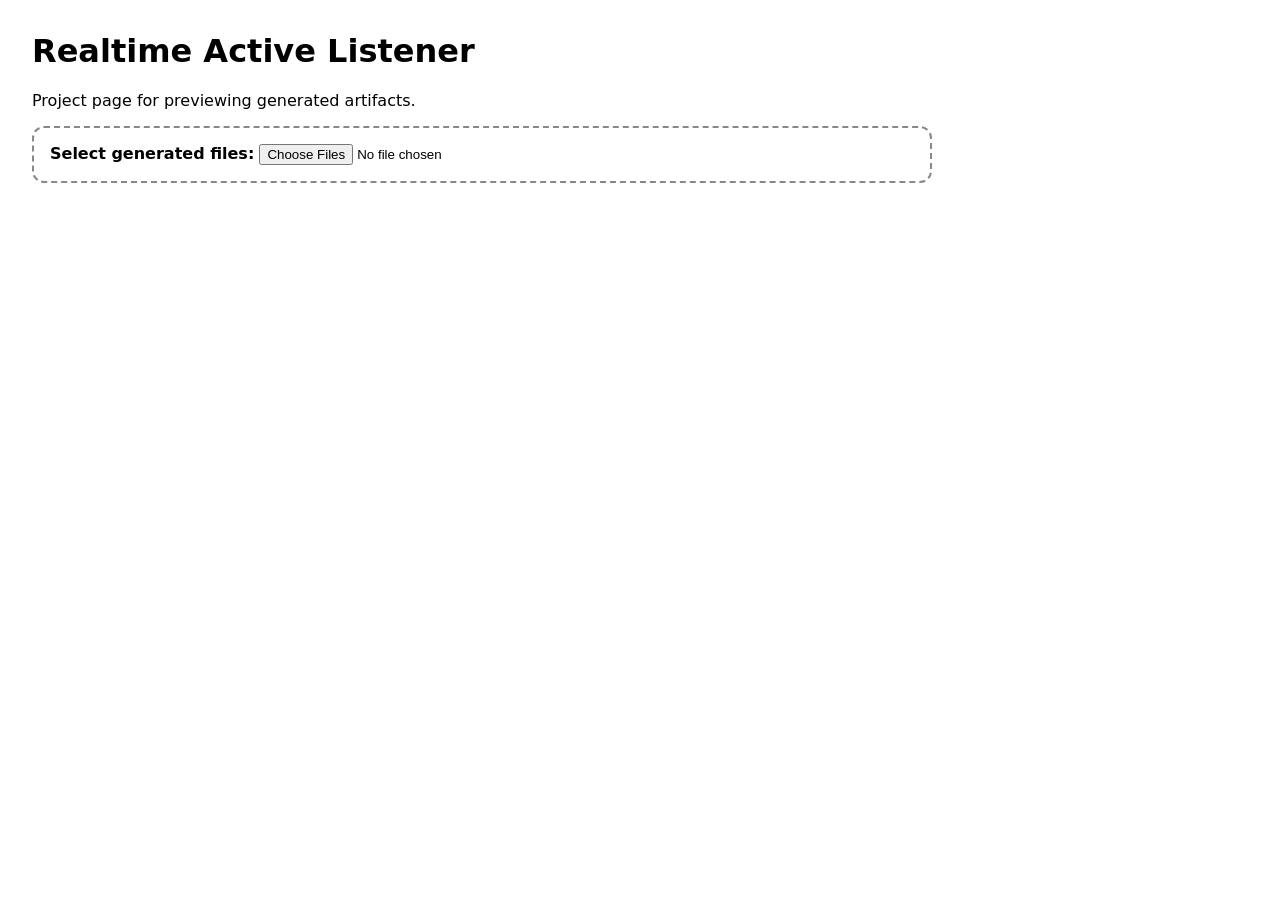
==== index.html @ 320775b0 "Add minimal project webpage for generated artifact previews" ====
<!doctype html>
<html lang="en">
  <head>
    <meta charset="utf-8" />
    <meta name="viewport" content="width=device-width, initial-scale=1" />
    <title>Realtime Active Listener - Project Page</title>
    <style>
      :root {
        color-scheme: light dark;
        font-family: system-ui, -apple-system, Segoe UI, Roboto, sans-serif;
      }
      body {
        margin: 0;
        padding: 2rem;
        max-width: 900px;
      }
      h1 {
        margin-top: 0;
      }
      .upload {
        border: 2px dashed #888;
        border-radius: 0.75rem;
        padding: 1rem;
      }
      .gallery {
        margin-top: 1rem;
        display: grid;
        gap: 1rem;
        grid-template-columns: repeat(auto-fill, minmax(250px, 1fr));
      }
      .item {
        border: 1px solid #666;
        border-radius: 0.5rem;
        padding: 0.5rem;
      }
      img,
      video,
      audio {
        width: 100%;
      }
      pre {
        white-space: pre-wrap;
        overflow-wrap: anywhere;
      }
    </style>
  </head>
  <body>
    <main>
      <h1>Realtime Active Listener</h1>
      <p>Project page for previewing generated artifacts.</p>

      <section class="upload">
        <label for="files"><strong>Select generated files:</strong></label>
        <input id="files" type="file" multiple />
      </section>

      <section id="gallery" class="gallery" aria-live="polite"></section>
    </main>

    <script>
      const input = document.getElementById('files');
      const gallery = document.getElementById('gallery');

      function itemWrapper(file) {
        const wrapper = document.createElement('article');
        wrapper.className = 'item';
        const title = document.createElement('h2');
        title.style.fontSize = '1rem';
        title.style.margin = '0 0 0.5rem 0';
        title.textContent = file.name;
        wrapper.appendChild(title);
        return wrapper;
      }

      function previewFile(file) {
        const wrapper = itemWrapper(file);

        if (file.type.startsWith('image/')) {
          const img = document.createElement('img');
          img.alt = file.name;
          img.src = URL.createObjectURL(file);
          wrapper.appendChild(img);
        } else if (file.type.startsWith('video/')) {
          const video = document.createElement('video');
          video.controls = true;
          video.src = URL.createObjectURL(file);
          wrapper.appendChild(video);
        } else if (file.type.startsWith('audio/')) {
          const audio = document.createElement('audio');
          audio.controls = true;
          audio.src = URL.createObjectURL(file);
          wrapper.appendChild(audio);
        } else if (file.type.startsWith('text/')) {
          const reader = new FileReader();
          reader.onload = () => {
            const pre = document.createElement('pre');
            pre.textContent = String(reader.result || '');
            wrapper.appendChild(pre);
          };
          reader.readAsText(file);
        } else {
          const p = document.createElement('p');
          p.textContent = 'Preview not available for this file type.';
          wrapper.appendChild(p);
        }

        gallery.appendChild(wrapper);
      }

      input.addEventListener('change', () => {
        gallery.innerHTML = '';
        Array.from(input.files || []).forEach(previewFile);
      });
    </script>
  </body>
</html>
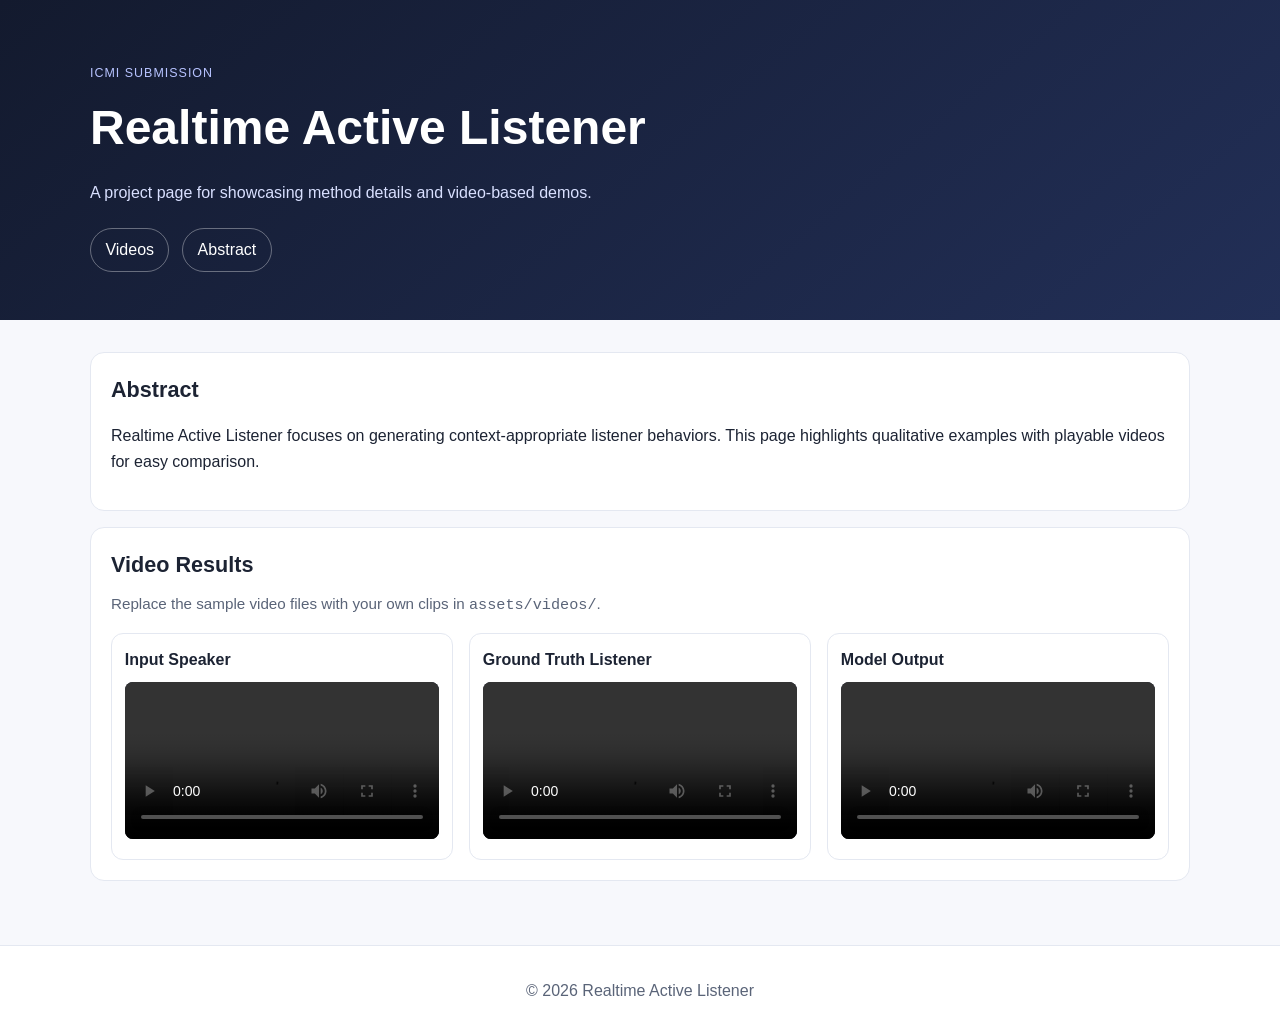
==== commit 948fb3fb: "Add video-focused project page layout" ====
--- a/index.html
+++ b/index.html
@@ -1,116 +1,68 @@
 <!doctype html>
 <html lang="en">
-  <head>
-    <meta charset="utf-8" />
-    <meta name="viewport" content="width=device-width, initial-scale=1" />
-    <title>Realtime Active Listener - Project Page</title>
-    <style>
-      :root {
-        color-scheme: light dark;
-        font-family: system-ui, -apple-system, Segoe UI, Roboto, sans-serif;
-      }
-      body {
-        margin: 0;
-        padding: 2rem;
-        max-width: 900px;
-      }
-      h1 {
-        margin-top: 0;
-      }
-      .upload {
-        border: 2px dashed #888;
-        border-radius: 0.75rem;
-        padding: 1rem;
-      }
-      .gallery {
-        margin-top: 1rem;
-        display: grid;
-        gap: 1rem;
-        grid-template-columns: repeat(auto-fill, minmax(250px, 1fr));
-      }
-      .item {
-        border: 1px solid #666;
-        border-radius: 0.5rem;
-        padding: 0.5rem;
-      }
-      img,
-      video,
-      audio {
-        width: 100%;
-      }
-      pre {
-        white-space: pre-wrap;
-        overflow-wrap: anywhere;
-      }
-    </style>
-  </head>
-  <body>
-    <main>
+<head>
+  <meta charset="utf-8" />
+  <meta name="viewport" content="width=device-width, initial-scale=1" />
+  <title>Realtime Active Listener</title>
+  <link rel="stylesheet" href="styles.css" />
+</head>
+<body>
+  <header class="hero">
+    <div class="container">
+      <p class="kicker">ICMI Submission</p>
       <h1>Realtime Active Listener</h1>
-      <p>Project page for previewing generated artifacts.</p>
+      <p class="subtitle">A project page for showcasing method details and video-based demos.</p>
+      <div class="links">
+        <a href="#videos">Videos</a>
+        <a href="#abstract">Abstract</a>
+      </div>
+    </div>
+  </header>
 
-      <section class="upload">
-        <label for="files"><strong>Select generated files:</strong></label>
-        <input id="files" type="file" multiple />
-      </section>
+  <main class="container">
+    <section id="abstract" class="card">
+      <h2>Abstract</h2>
+      <p>
+        Realtime Active Listener focuses on generating context-appropriate listener behaviors.
+        This page highlights qualitative examples with playable videos for easy comparison.
+      </p>
+    </section>
 
-      <section id="gallery" class="gallery" aria-live="polite"></section>
-    </main>
+    <section id="videos" class="card">
+      <h2>Video Results</h2>
+      <p class="hint">Replace the sample video files with your own clips in <code>assets/videos/</code>.</p>
+      <div class="video-grid">
+        <article>
+          <h3>Input Speaker</h3>
+          <video controls preload="metadata" playsinline>
+            <source src="assets/videos/input-speaker.mp4" type="video/mp4" />
+            Your browser does not support the video tag.
+          </video>
+        </article>
+        <article>
+          <h3>Ground Truth Listener</h3>
+          <video controls preload="metadata" playsinline>
+            <source src="assets/videos/ground-truth-listener.mp4" type="video/mp4" />
+            Your browser does not support the video tag.
+          </video>
+        </article>
+        <article>
+          <h3>Model Output</h3>
+          <video controls preload="metadata" playsinline>
+            <source src="assets/videos/model-output.mp4" type="video/mp4" />
+            Your browser does not support the video tag.
+          </video>
+        </article>
+      </div>
+    </section>
+  </main>
 
-    <script>
-      const input = document.getElementById('files');
-      const gallery = document.getElementById('gallery');
+  <footer>
+    <p>© <span id="year"></span> Realtime Active Listener</p>
+  </footer>
 
-      function itemWrapper(file) {
-        const wrapper = document.createElement('article');
-        wrapper.className = 'item';
-        const title = document.createElement('h2');
-        title.style.fontSize = '1rem';
-        title.style.margin = '0 0 0.5rem 0';
-        title.textContent = file.name;
-        wrapper.appendChild(title);
-        return wrapper;
-      }
-
-      function previewFile(file) {
-        const wrapper = itemWrapper(file);
-
-        if (file.type.startsWith('image/')) {
-          const img = document.createElement('img');
-          img.alt = file.name;
-          img.src = URL.createObjectURL(file);
-          wrapper.appendChild(img);
-        } else if (file.type.startsWith('video/')) {
-          const video = document.createElement('video');
-          video.controls = true;
-          video.src = URL.createObjectURL(file);
-          wrapper.appendChild(video);
-        } else if (file.type.startsWith('audio/')) {
-          const audio = document.createElement('audio');
-          audio.controls = true;
-          audio.src = URL.createObjectURL(file);
-          wrapper.appendChild(audio);
-        } else if (file.type.startsWith('text/')) {
-          const reader = new FileReader();
-          reader.onload = () => {
-            const pre = document.createElement('pre');
-            pre.textContent = String(reader.result || '');
-            wrapper.appendChild(pre);
-          };
-          reader.readAsText(file);
-        } else {
-          const p = document.createElement('p');
-          p.textContent = 'Preview not available for this file type.';
-          wrapper.appendChild(p);
-        }
-
-        gallery.appendChild(wrapper);
-      }
-
-      input.addEventListener('change', () => {
-        gallery.innerHTML = '';
-        Array.from(input.files || []).forEach(previewFile);
-      });
-    </script>
-  </body>
+  <script>
+    document.getElementById('year').textContent = new Date().getFullYear();
+  </script>
+</body>
 </html>
--- a/styles.css
+++ b/styles.css
@@ -0,0 +1,116 @@
+:root {
+  --bg: #f7f8fc;
+  --surface: #ffffff;
+  --text: #1c2333;
+  --muted: #5a6478;
+  --accent: #3347ff;
+  --border: #e4e8f1;
+}
+
+* { box-sizing: border-box; }
+
+body {
+  margin: 0;
+  font-family: Inter, "Segoe UI", Roboto, Arial, sans-serif;
+  color: var(--text);
+  background: var(--bg);
+  line-height: 1.6;
+}
+
+.container {
+  width: min(1100px, 92vw);
+  margin: 0 auto;
+}
+
+.hero {
+  background: linear-gradient(140deg, #131a2e, #222f57);
+  color: #fff;
+  padding: 4rem 0 3rem;
+}
+
+.kicker {
+  margin: 0;
+  color: #b7c3ff;
+  letter-spacing: .08em;
+  text-transform: uppercase;
+  font-size: .78rem;
+}
+
+h1 {
+  margin: .4rem 0 0;
+  font-size: clamp(2rem, 4vw, 3rem);
+}
+
+.subtitle {
+  margin: .8rem 0 1.4rem;
+  max-width: 700px;
+  color: #d9e0ff;
+}
+
+.links {
+  display: flex;
+  gap: .8rem;
+  flex-wrap: wrap;
+}
+
+.links a {
+  color: #fff;
+  text-decoration: none;
+  border: 1px solid rgba(255, 255, 255, .35);
+  padding: .5rem .9rem;
+  border-radius: 999px;
+}
+
+main {
+  padding: 2rem 0 3rem;
+}
+
+.card {
+  background: var(--surface);
+  border: 1px solid var(--border);
+  border-radius: 14px;
+  padding: 1.25rem;
+  margin-bottom: 1rem;
+}
+
+h2 {
+  margin: 0 0 .6rem;
+  font-size: 1.35rem;
+}
+
+.hint {
+  margin-top: 0;
+  color: var(--muted);
+  font-size: .95rem;
+}
+
+.video-grid {
+  display: grid;
+  gap: 1rem;
+  grid-template-columns: repeat(auto-fit, minmax(250px, 1fr));
+}
+
+.video-grid article {
+  border: 1px solid var(--border);
+  border-radius: 12px;
+  padding: .8rem;
+}
+
+h3 {
+  margin: 0 0 .6rem;
+  font-size: 1rem;
+}
+
+video {
+  width: 100%;
+  border-radius: 8px;
+  background: #0f1526;
+}
+
+footer {
+  border-top: 1px solid var(--border);
+  text-align: center;
+  color: var(--muted);
+  padding: 1rem;
+  background: #fff;
+}
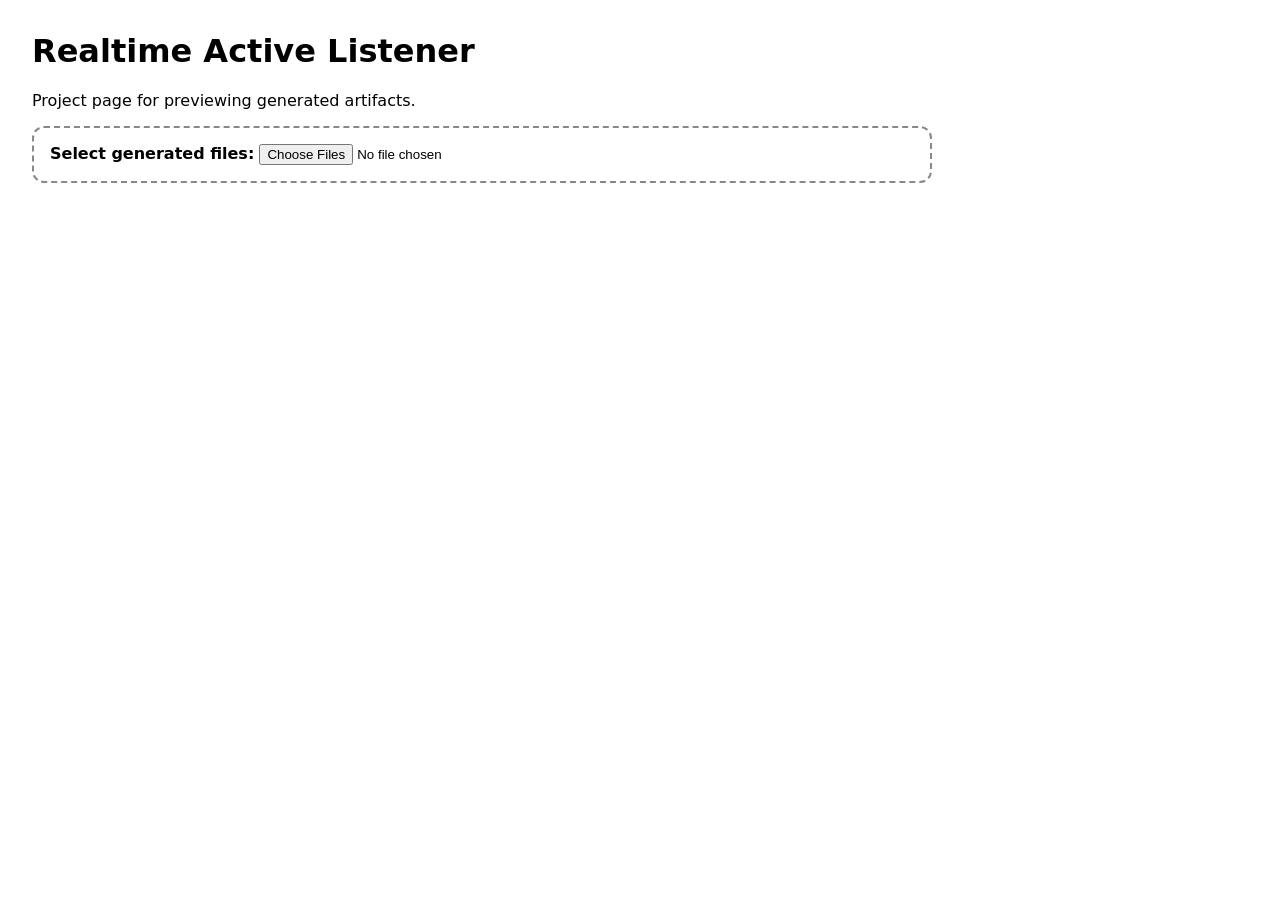
==== commit 25d1148b: "Merge pull request #1 from bigzen/copilot/generated-code-display Add minimal project webpage to prev" ====
--- a/index.html
+++ b/index.html
@@ -1,68 +1,116 @@
 <!doctype html>
 <html lang="en">
-<head>
-  <meta charset="utf-8" />
-  <meta name="viewport" content="width=device-width, initial-scale=1" />
-  <title>Realtime Active Listener</title>
-  <link rel="stylesheet" href="styles.css" />
-</head>
-<body>
-  <header class="hero">
-    <div class="container">
-      <p class="kicker">ICMI Submission</p>
+  <head>
+    <meta charset="utf-8" />
+    <meta name="viewport" content="width=device-width, initial-scale=1" />
+    <title>Realtime Active Listener - Project Page</title>
+    <style>
+      :root {
+        color-scheme: light dark;
+        font-family: system-ui, -apple-system, Segoe UI, Roboto, sans-serif;
+      }
+      body {
+        margin: 0;
+        padding: 2rem;
+        max-width: 900px;
+      }
+      h1 {
+        margin-top: 0;
+      }
+      .upload {
+        border: 2px dashed #888;
+        border-radius: 0.75rem;
+        padding: 1rem;
+      }
+      .gallery {
+        margin-top: 1rem;
+        display: grid;
+        gap: 1rem;
+        grid-template-columns: repeat(auto-fill, minmax(250px, 1fr));
+      }
+      .item {
+        border: 1px solid #666;
+        border-radius: 0.5rem;
+        padding: 0.5rem;
+      }
+      img,
+      video,
+      audio {
+        width: 100%;
+      }
+      pre {
+        white-space: pre-wrap;
+        overflow-wrap: anywhere;
+      }
+    </style>
+  </head>
+  <body>
+    <main>
       <h1>Realtime Active Listener</h1>
-      <p class="subtitle">A project page for showcasing method details and video-based demos.</p>
-      <div class="links">
-        <a href="#videos">Videos</a>
-        <a href="#abstract">Abstract</a>
-      </div>
-    </div>
-  </header>
+      <p>Project page for previewing generated artifacts.</p>
 
-  <main class="container">
-    <section id="abstract" class="card">
-      <h2>Abstract</h2>
-      <p>
-        Realtime Active Listener focuses on generating context-appropriate listener behaviors.
-        This page highlights qualitative examples with playable videos for easy comparison.
-      </p>
-    </section>
+      <section class="upload">
+        <label for="files"><strong>Select generated files:</strong></label>
+        <input id="files" type="file" multiple />
+      </section>
 
-    <section id="videos" class="card">
-      <h2>Video Results</h2>
-      <p class="hint">Replace the sample video files with your own clips in <code>assets/videos/</code>.</p>
-      <div class="video-grid">
-        <article>
-          <h3>Input Speaker</h3>
-          <video controls preload="metadata" playsinline>
-            <source src="assets/videos/input-speaker.mp4" type="video/mp4" />
-            Your browser does not support the video tag.
-          </video>
-        </article>
-        <article>
-          <h3>Ground Truth Listener</h3>
-          <video controls preload="metadata" playsinline>
-            <source src="assets/videos/ground-truth-listener.mp4" type="video/mp4" />
-            Your browser does not support the video tag.
-          </video>
-        </article>
-        <article>
-          <h3>Model Output</h3>
-          <video controls preload="metadata" playsinline>
-            <source src="assets/videos/model-output.mp4" type="video/mp4" />
-            Your browser does not support the video tag.
-          </video>
-        </article>
-      </div>
-    </section>
-  </main>
+      <section id="gallery" class="gallery" aria-live="polite"></section>
+    </main>
 
-  <footer>
-    <p>© <span id="year"></span> Realtime Active Listener</p>
-  </footer>
+    <script>
+      const input = document.getElementById('files');
+      const gallery = document.getElementById('gallery');
 
-  <script>
-    document.getElementById('year').textContent = new Date().getFullYear();
-  </script>
-</body>
+      function itemWrapper(file) {
+        const wrapper = document.createElement('article');
+        wrapper.className = 'item';
+        const title = document.createElement('h2');
+        title.style.fontSize = '1rem';
+        title.style.margin = '0 0 0.5rem 0';
+        title.textContent = file.name;
+        wrapper.appendChild(title);
+        return wrapper;
+      }
+
+      function previewFile(file) {
+        const wrapper = itemWrapper(file);
+
+        if (file.type.startsWith('image/')) {
+          const img = document.createElement('img');
+          img.alt = file.name;
+          img.src = URL.createObjectURL(file);
+          wrapper.appendChild(img);
+        } else if (file.type.startsWith('video/')) {
+          const video = document.createElement('video');
+          video.controls = true;
+          video.src = URL.createObjectURL(file);
+          wrapper.appendChild(video);
+        } else if (file.type.startsWith('audio/')) {
+          const audio = document.createElement('audio');
+          audio.controls = true;
+          audio.src = URL.createObjectURL(file);
+          wrapper.appendChild(audio);
+        } else if (file.type.startsWith('text/')) {
+          const reader = new FileReader();
+          reader.onload = () => {
+            const pre = document.createElement('pre');
+            pre.textContent = String(reader.result || '');
+            wrapper.appendChild(pre);
+          };
+          reader.readAsText(file);
+        } else {
+          const p = document.createElement('p');
+          p.textContent = 'Preview not available for this file type.';
+          wrapper.appendChild(p);
+        }
+
+        gallery.appendChild(wrapper);
+      }
+
+      input.addEventListener('change', () => {
+        gallery.innerHTML = '';
+        Array.from(input.files || []).forEach(previewFile);
+      });
+    </script>
+  </body>
 </html>
